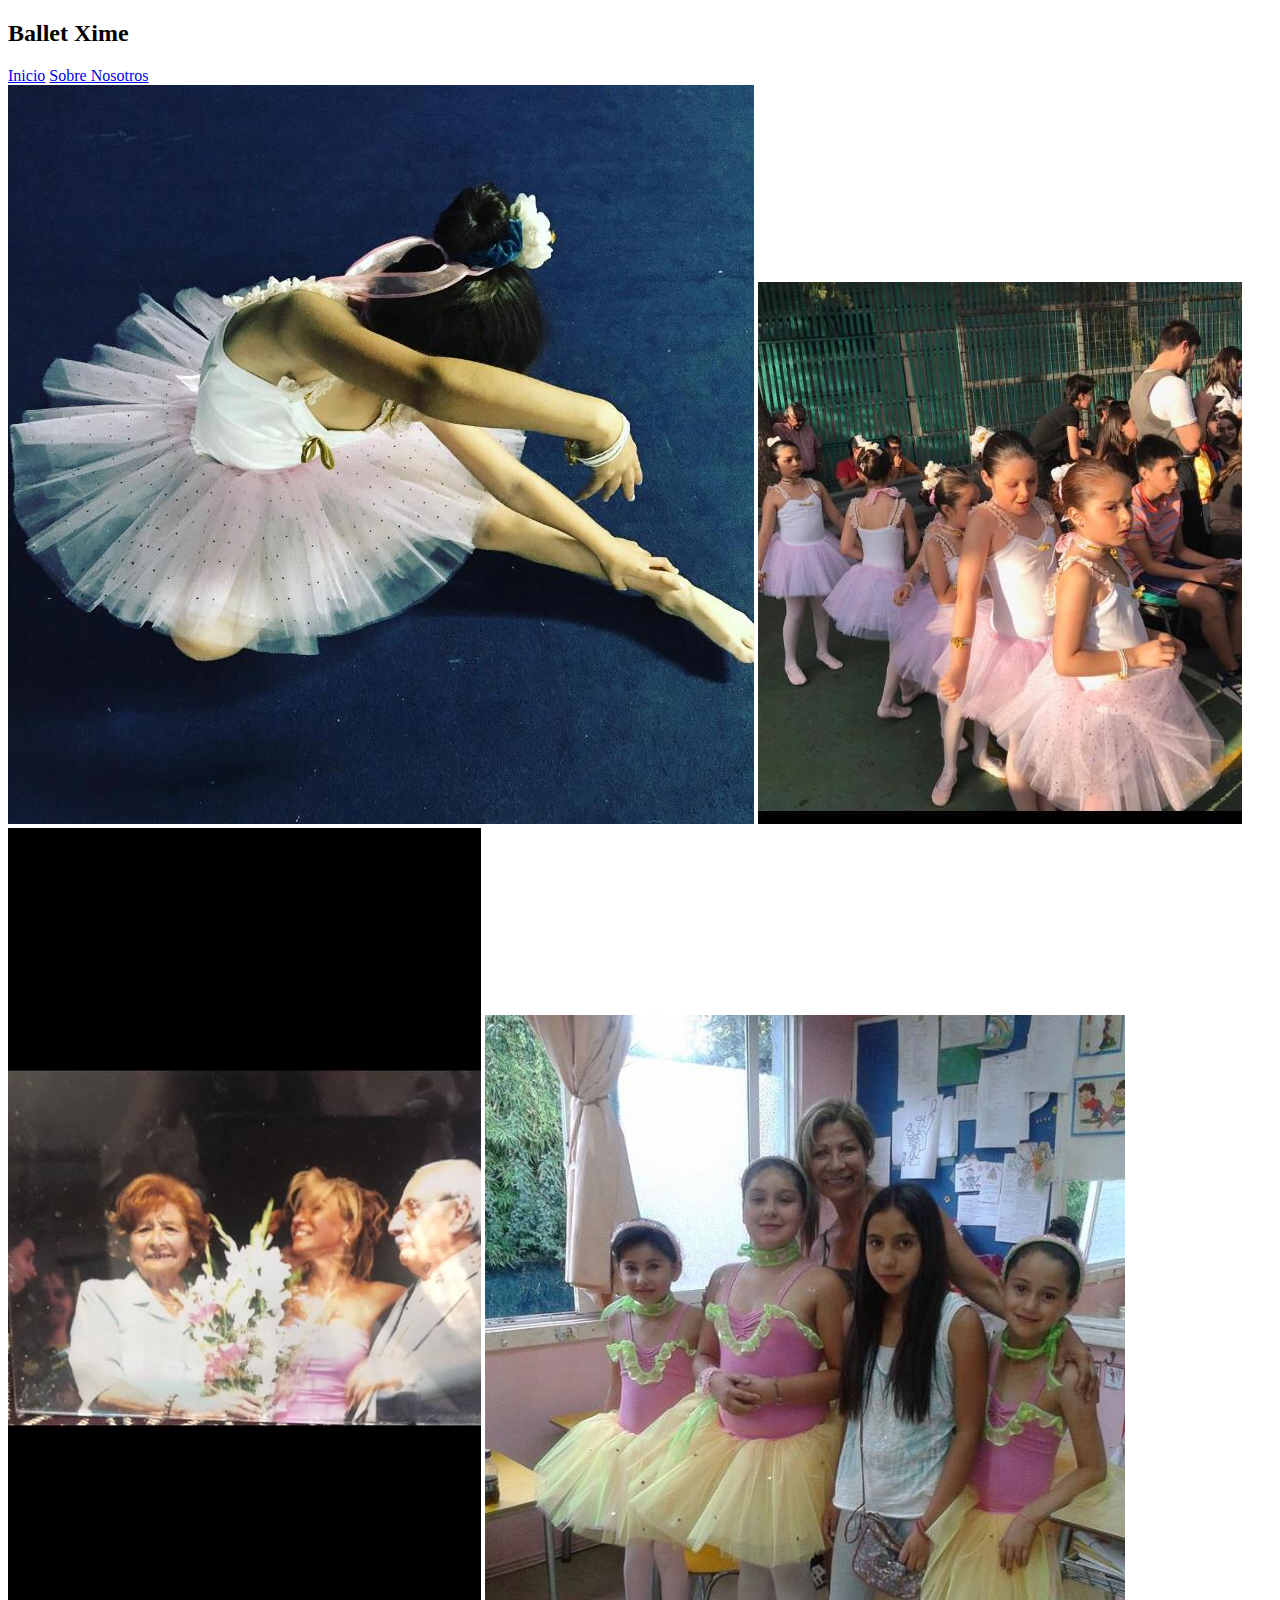
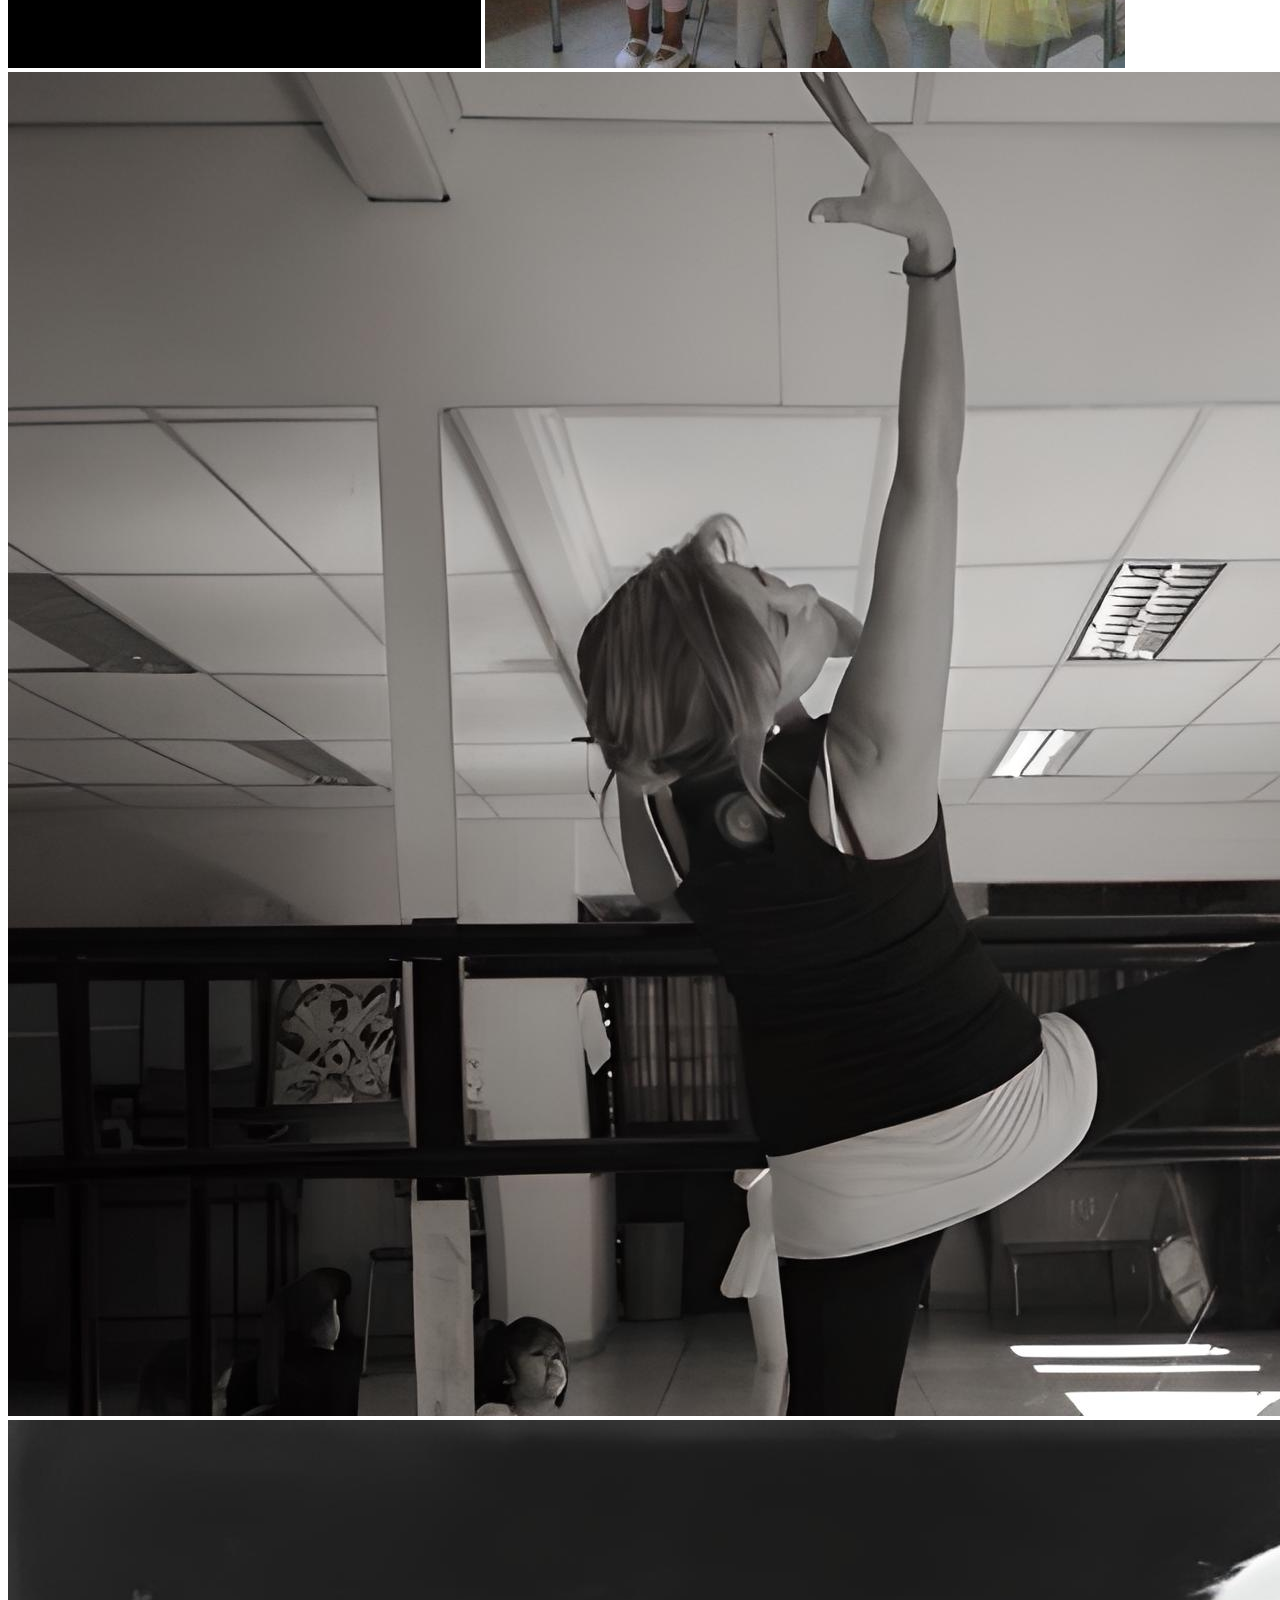
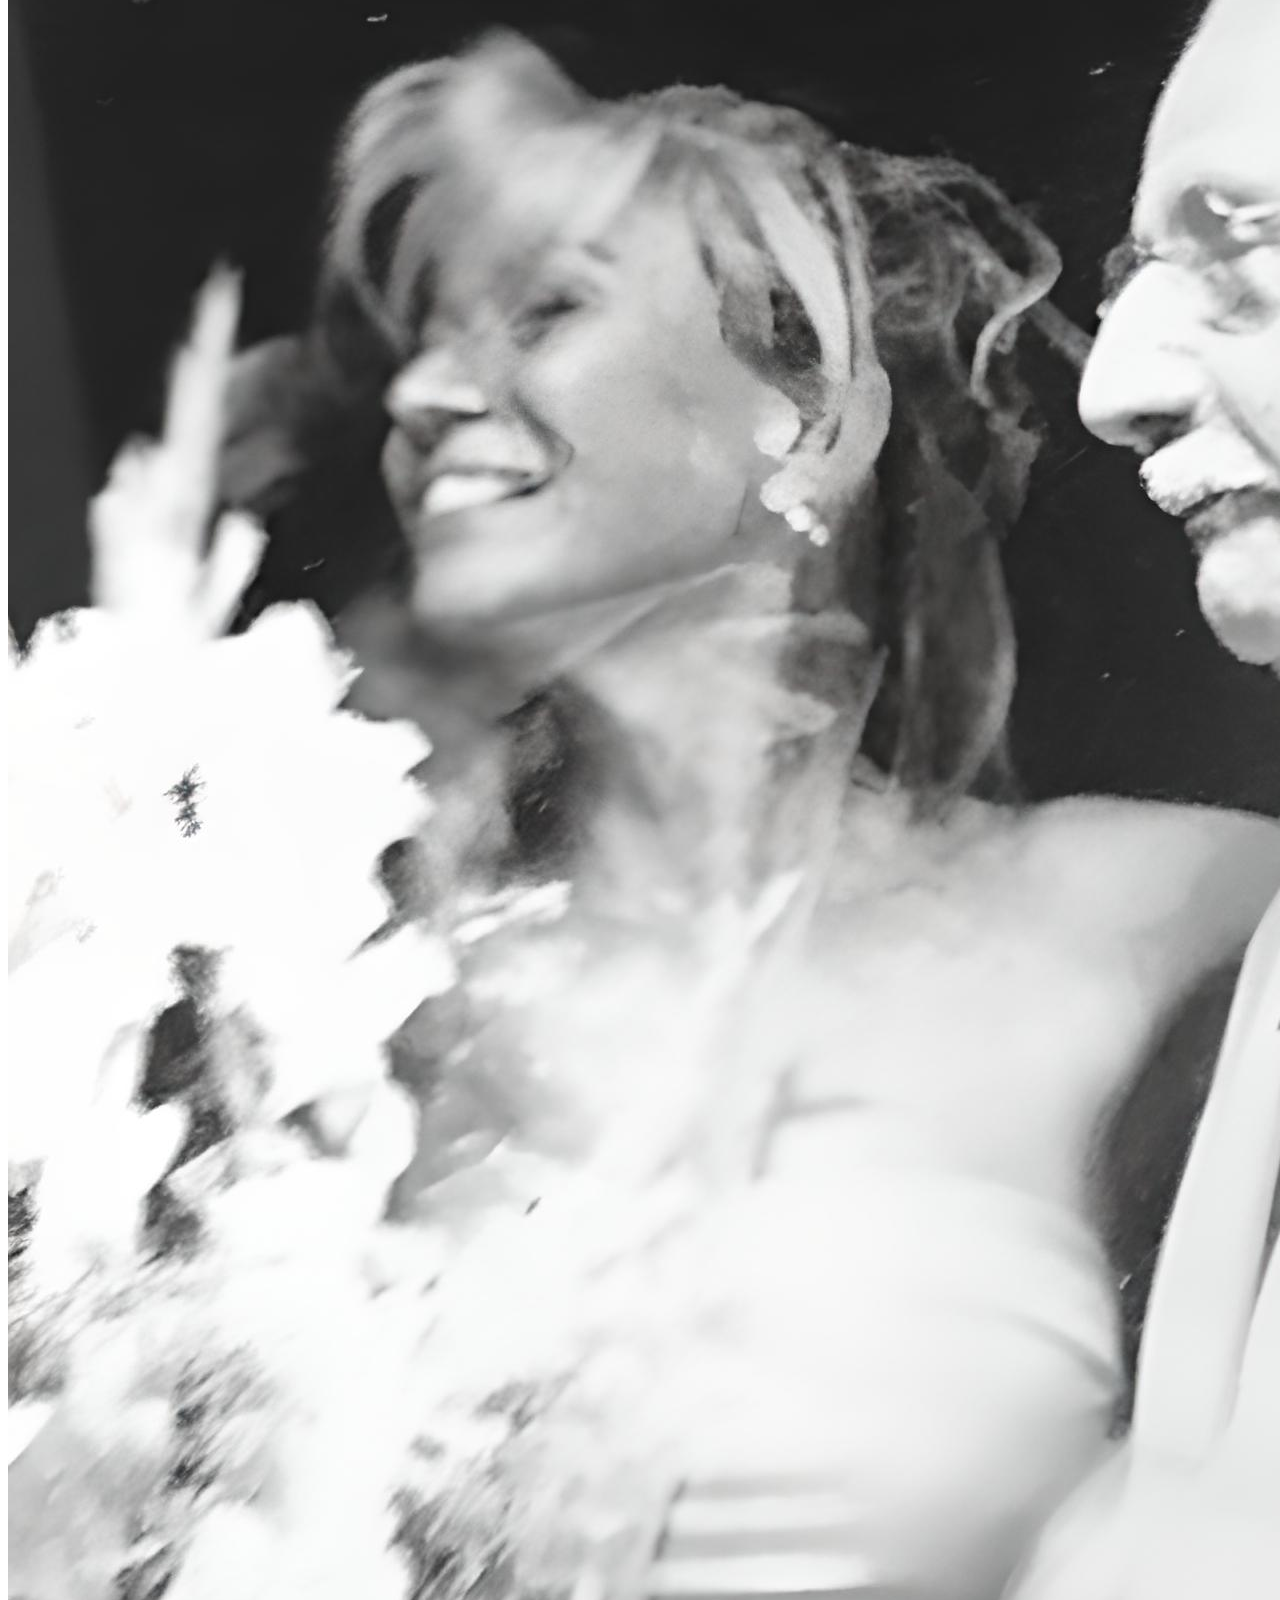
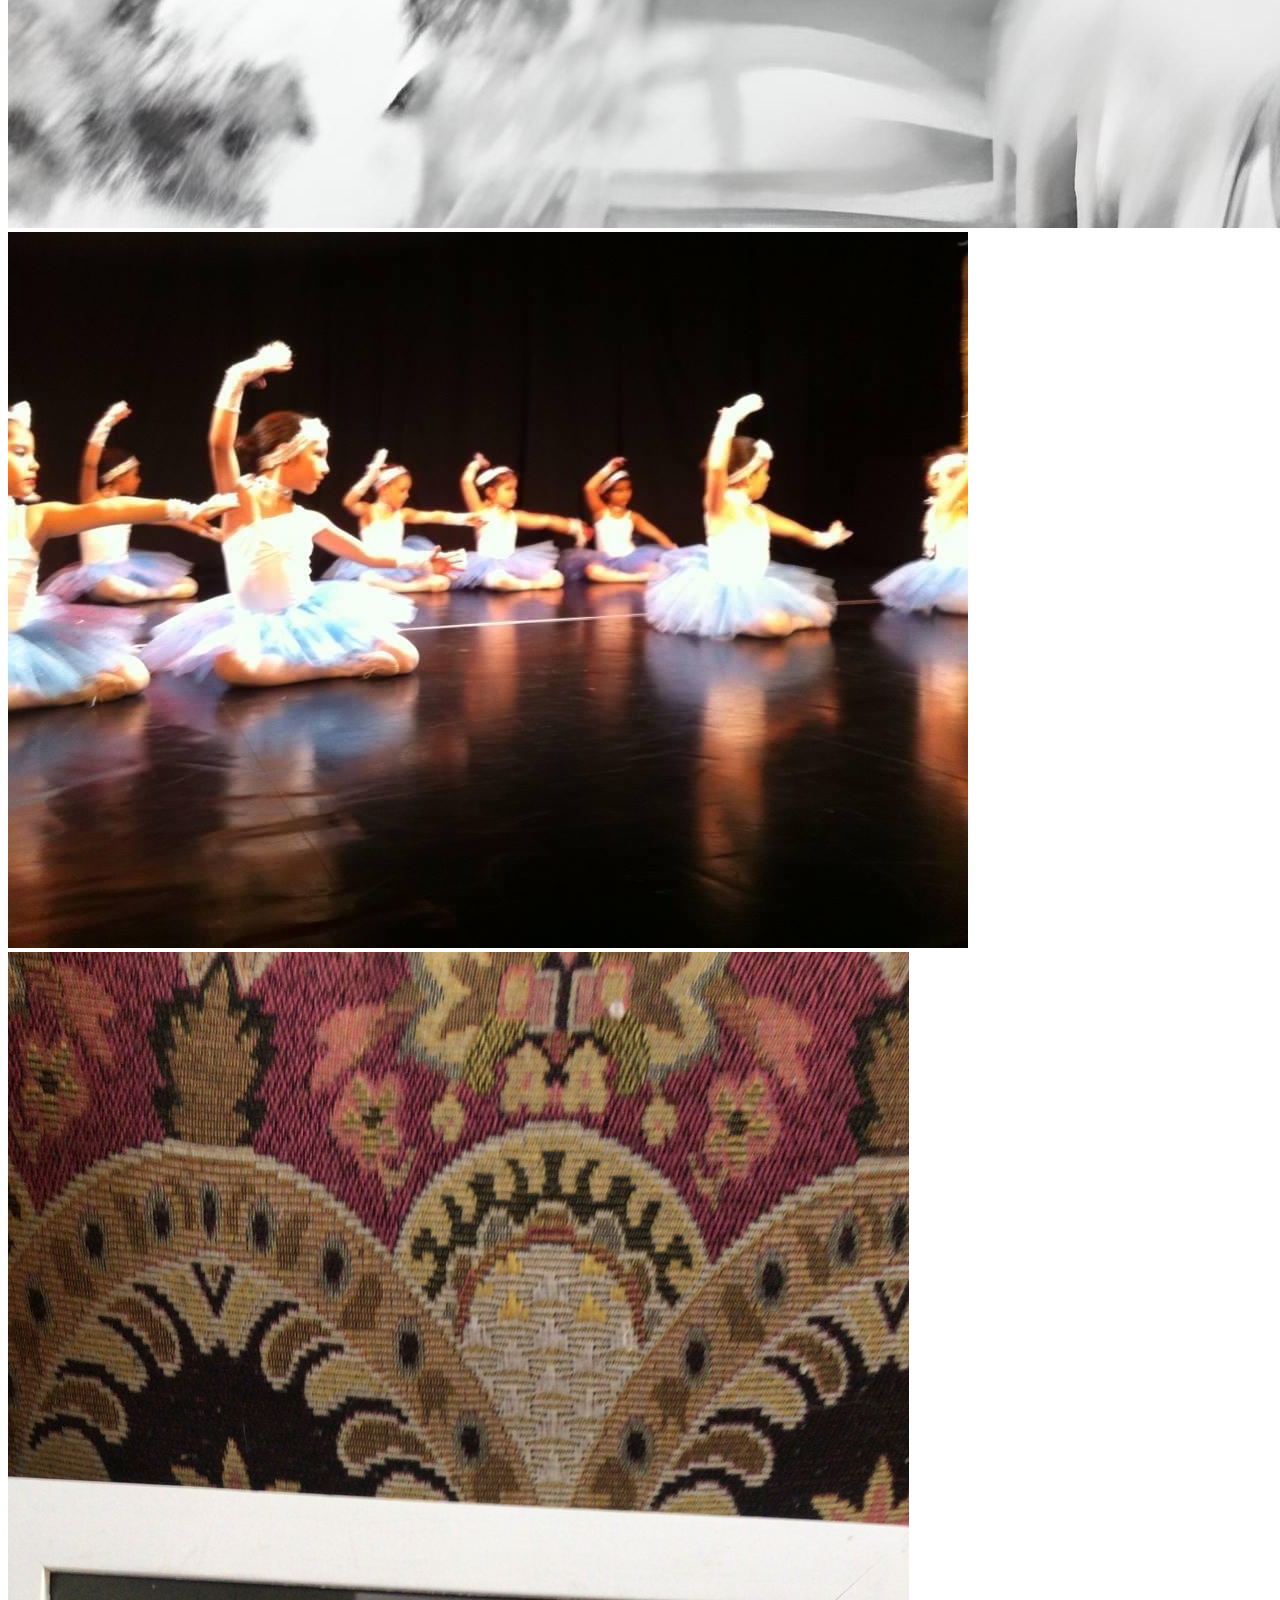
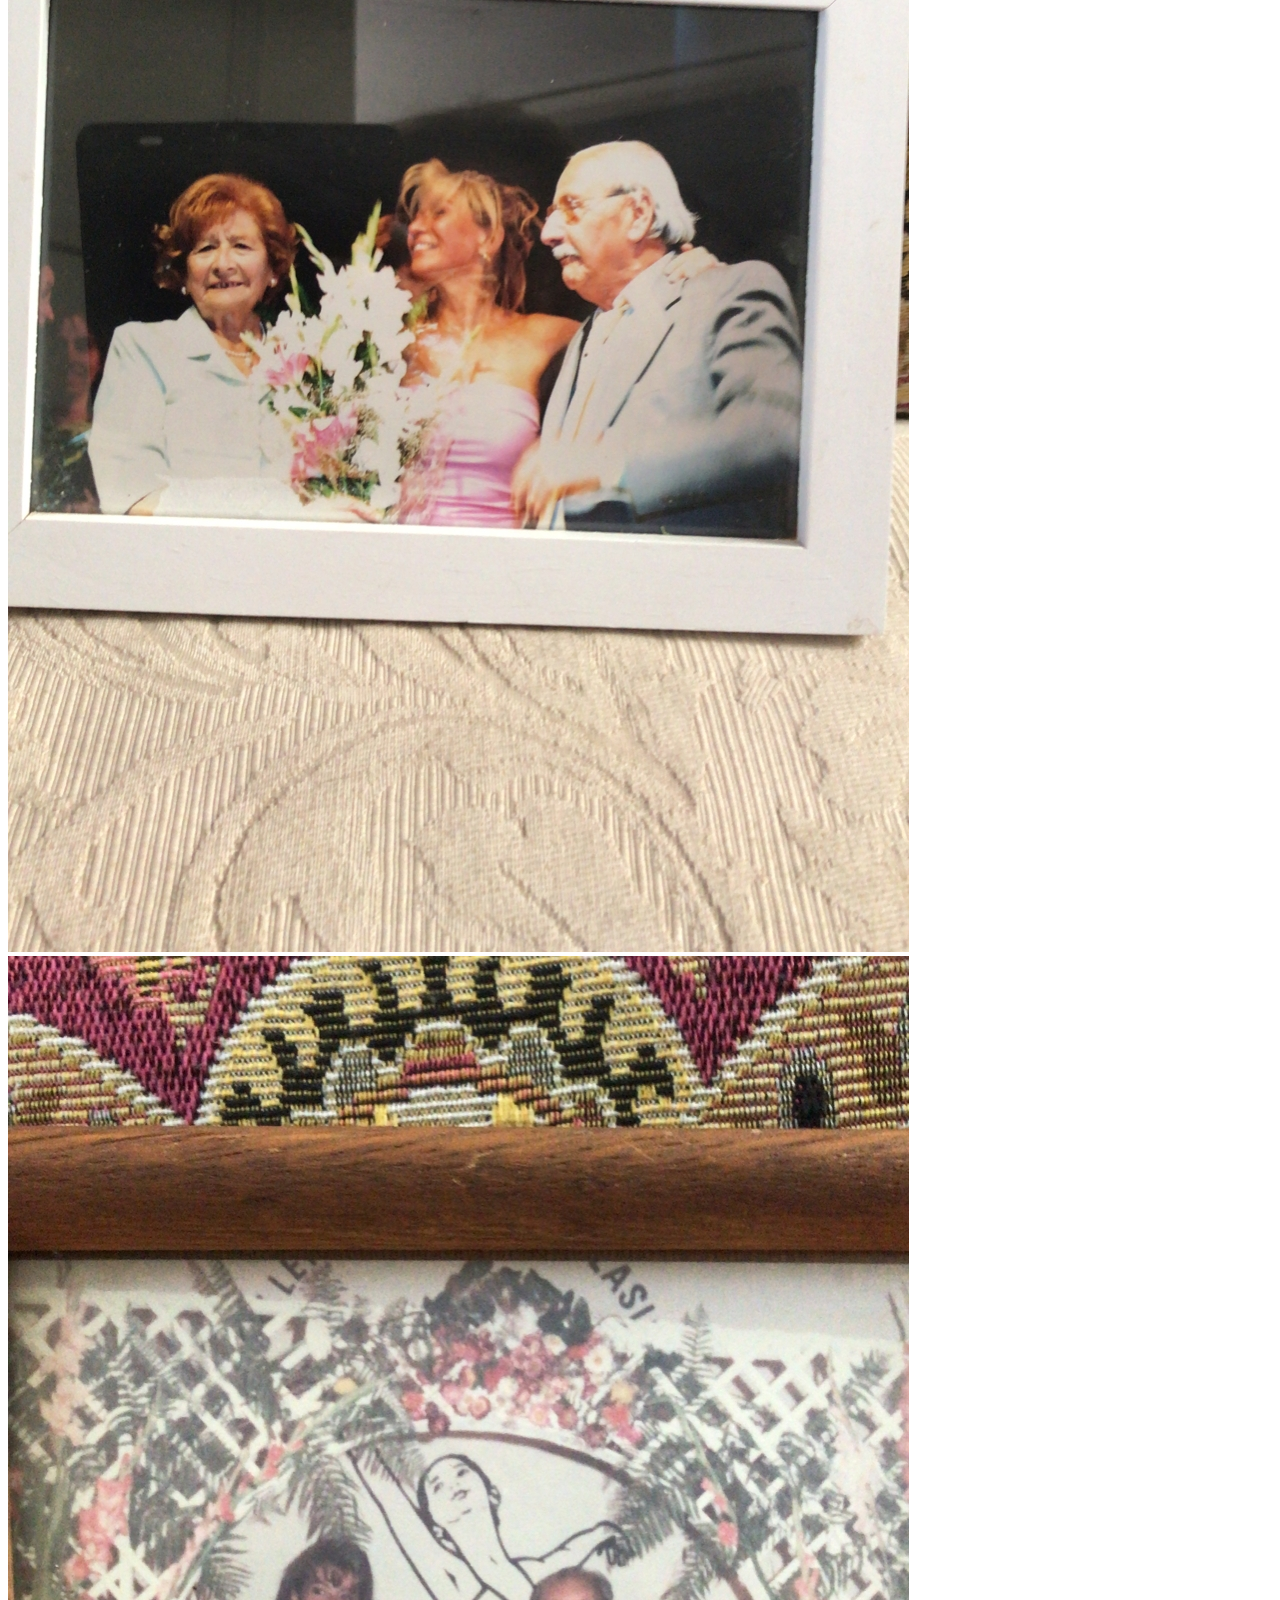
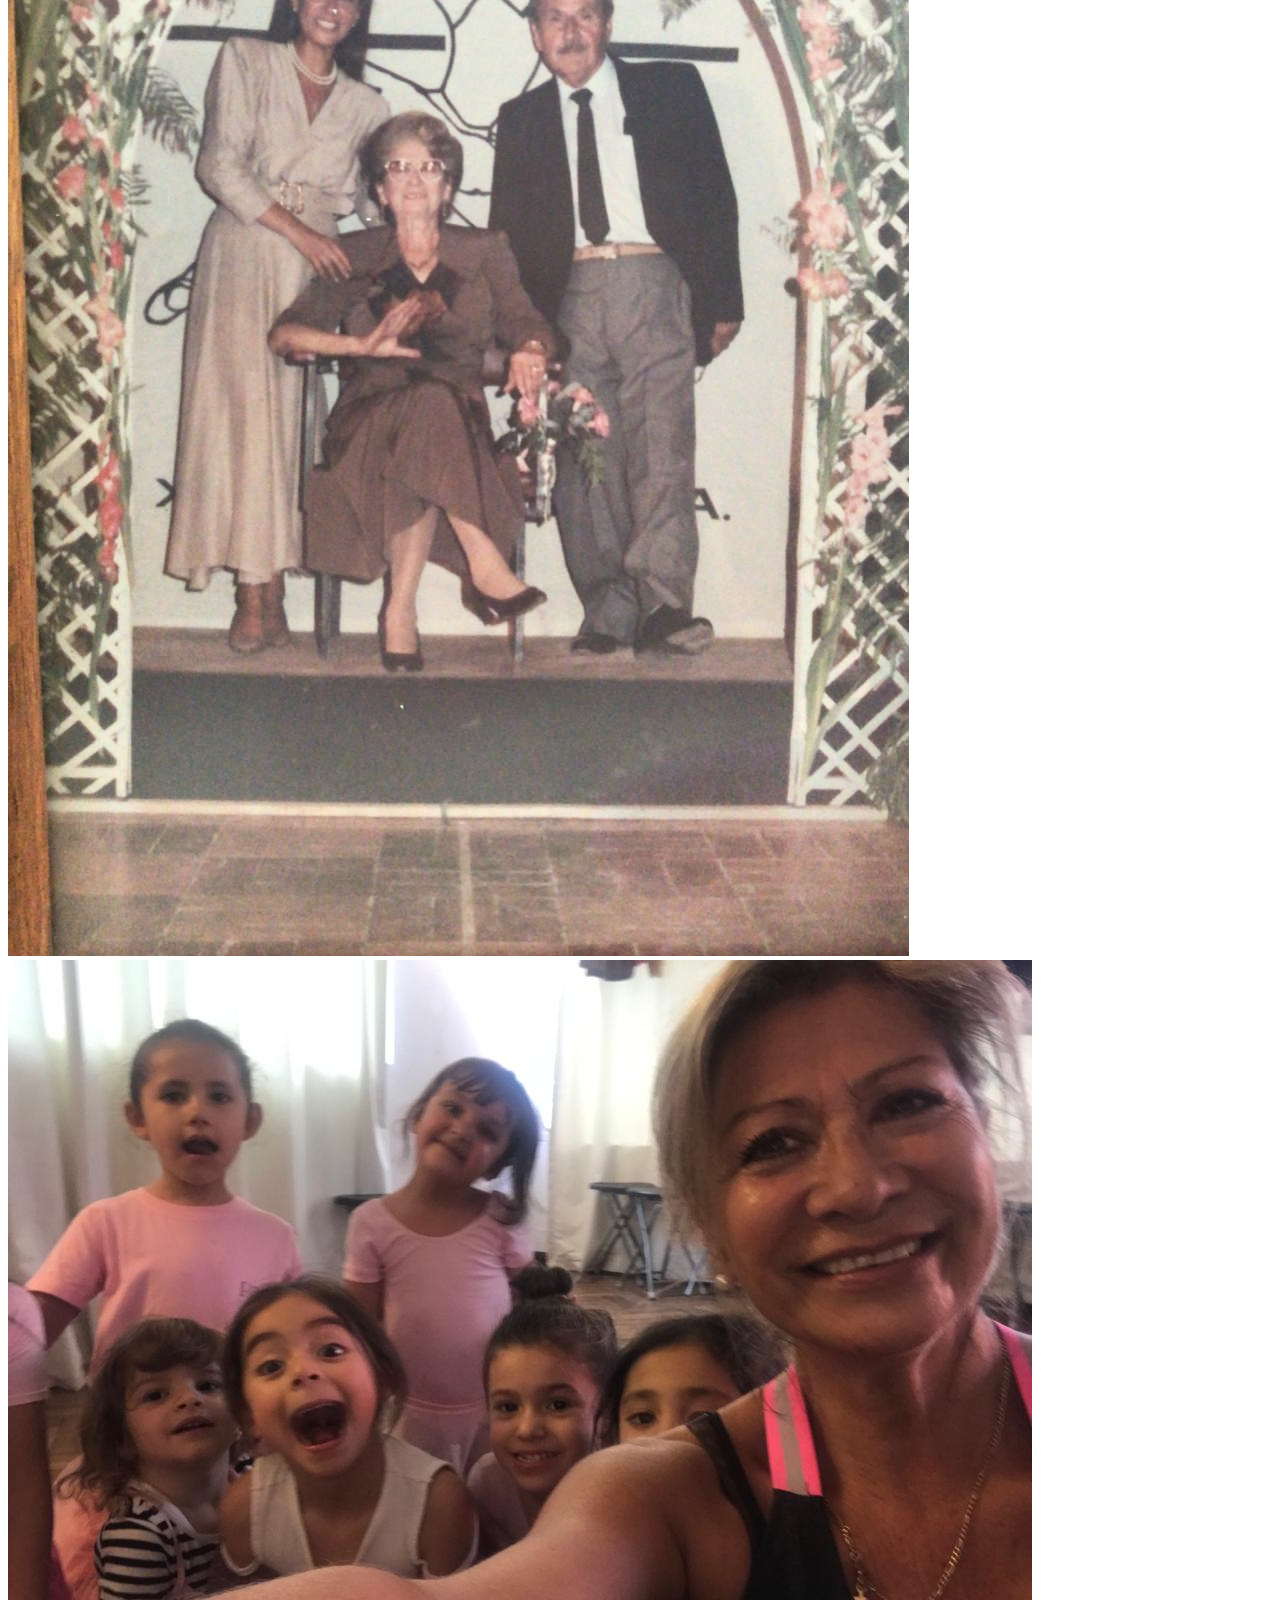
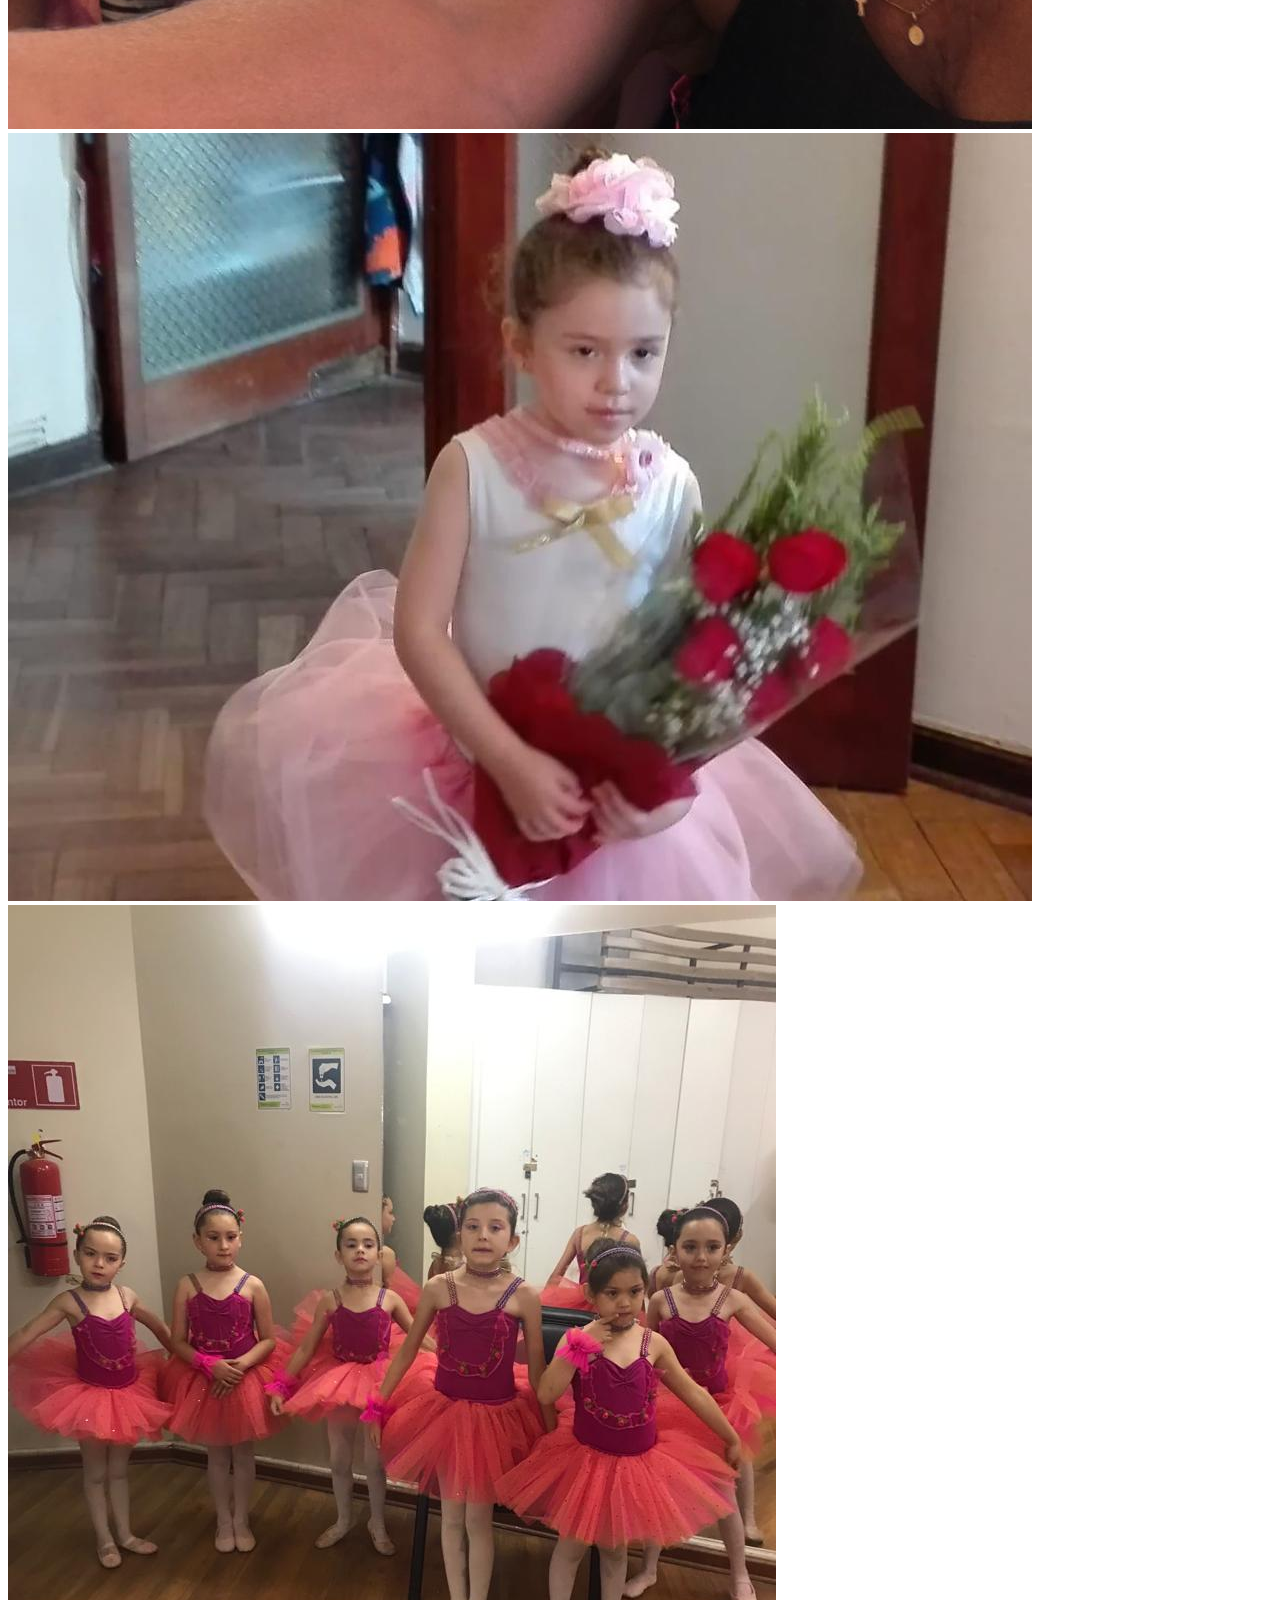
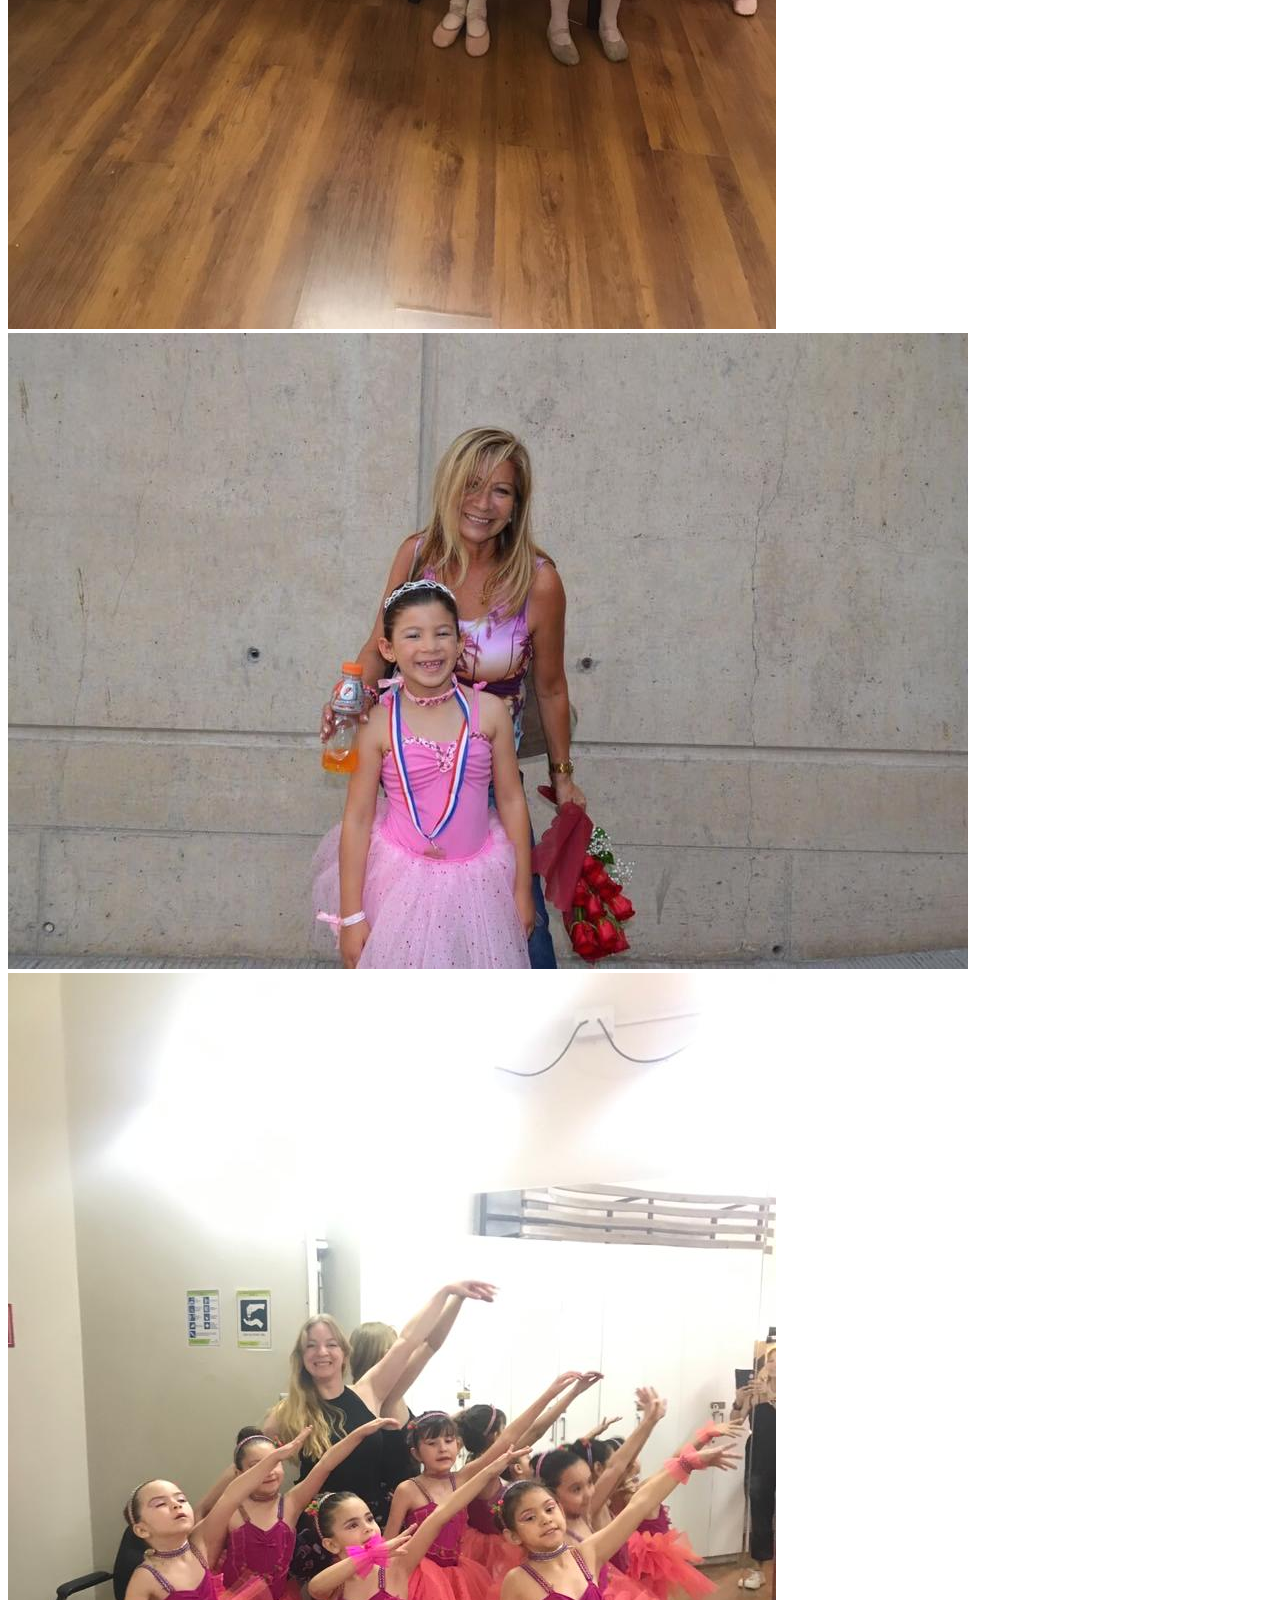
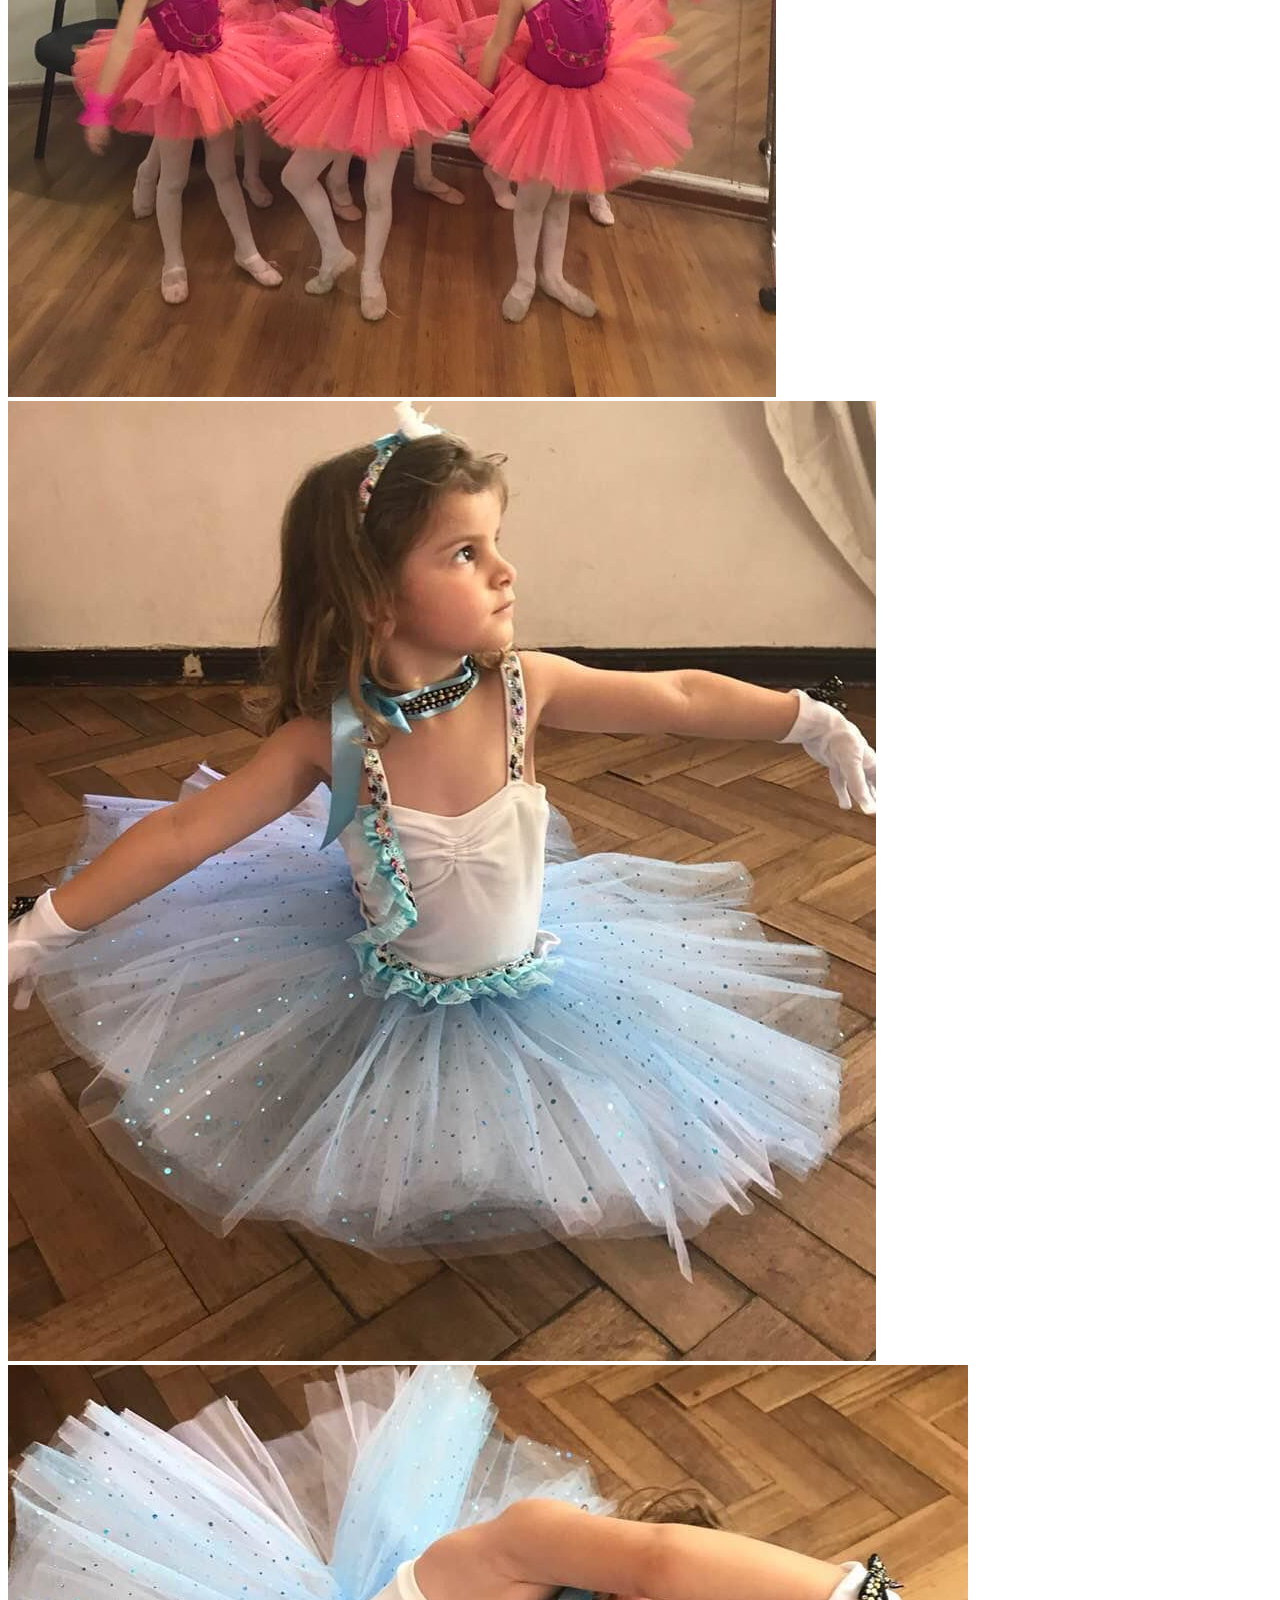
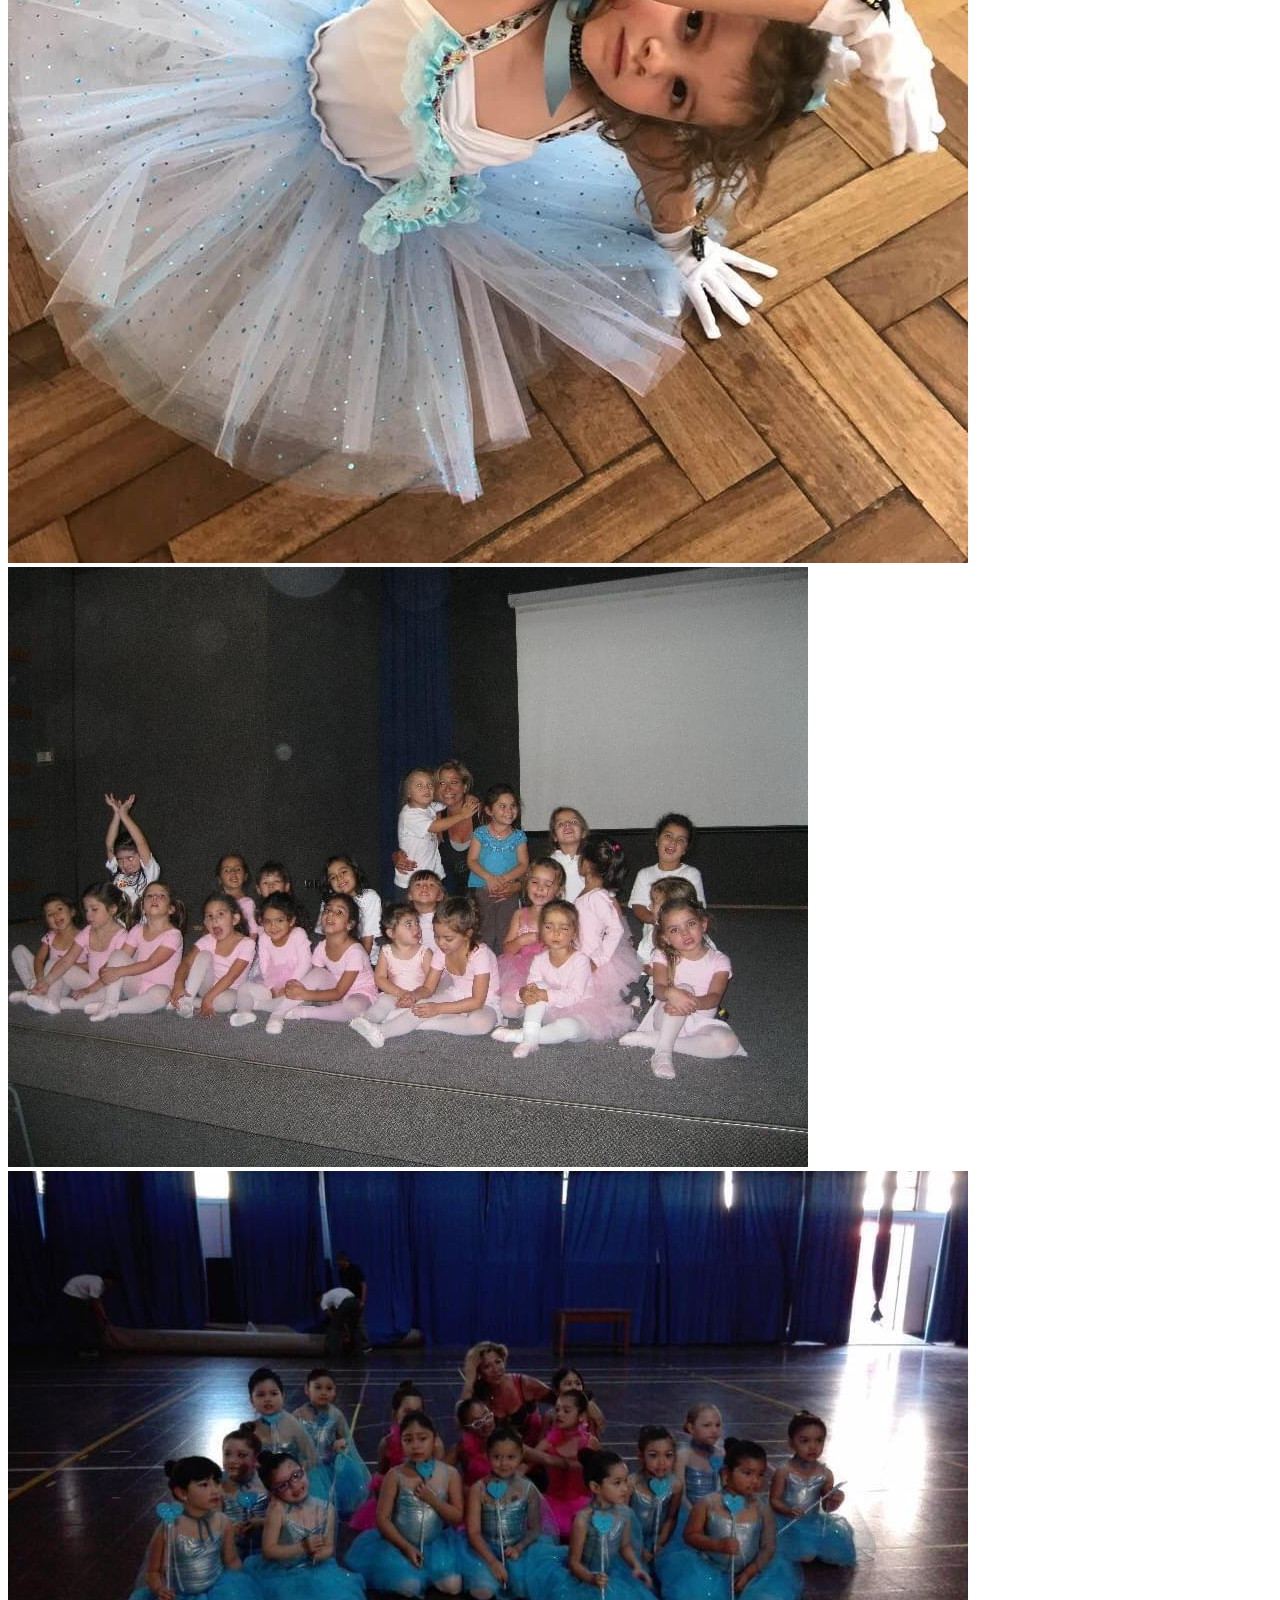
==== presentaciones.html @ ea2ce41e "Add files via upload" ====
<!DOCTYPE html>
<html lang="es">
<head>
    <meta charset="UTF-8">
    <meta http-equiv="X-UA-Compatible" content="IE=edge">
    <meta name="viewport" content="width=device-width, initial-scale=1.0">
    <title>Taller de ballet clásico Ximena Rámirez Aliaga</title>
    <link rel="preconnect" href="https://fonts.googleapis.com">
    <link rel="preconnect" href="https://fonts.gstatic.com" crossorigin>
    <link href="https://fonts.googleapis.com/css2?family=Bad+Script&family=Dancing+Script:wght@400;500;700& display=swap" rel="stylesheet">
    <link rel="stylesheet" href="/css/normalize.css">
    <link rel="stylesheet" href="/css/style.css">
    <link rel="stylesheet" href="/css/presentaciones.css">
</head>
<body>
    <div class="contenedor-navegacion">
        <div class="contenido-navegacion contenedor">
            <div class="logo">
                <h2>Ballet Xime</h2>
            </div>
            <nav class="navegacion ocultar">
                <a href="/all/index.html">Inicio</a>
                <a href="/all/sobreNosotros.html">Sobre Nosotros</a>
            </nav>
            <div class="hamburguesa">
                <span></span><span></span><span></span>
            </div>
        </div>
    </div>
    <section>
        <img src="/asset/img/1.png" alt="ballet">
        <img src="/asset/img/2.png" alt="ballet">
        <img src="/asset/img/3.png" alt="ballet">
        <img src="/asset/img/4.jpeg" alt="ballet">
        <img src="/asset/img/ballet1.png" alt="mujer bailando ballet">
        <img src="/asset/img/ballet2.png" alt="mujer celebra premio">
        <img src="/asset/img/ballet3.png" alt="presentación infantil ballet clásico">
        <img src="/asset/img/WhatsApp Image 2023-01-24 at 1.06.53 PM.jpeg" alt="presentación infantil ballet">
        <img src="/asset/img/WhatsApp Image 2023-01-24 at 1.08.25 PM.jpeg" alt="ballet">
        <img src="/asset/img/5.png" alt="">
        <img src="/asset/img/6.png" alt="">
        <img src="/asset/img/7.jpeg" alt="">
        <img src="/asset/img/8.png" alt="">
        <img src="/asset/img/9.png" alt="">
        <img src="/asset/img/10.png" alt="">
        <img src="/asset/img/11.png" alt="">
        <img src="/asset/img/12.png" alt="">
        <img src="/asset/img/13.png" alt="">
        <img src="/asset/img/14.png" alt="">
    </section>
    <div class="contenedor-nosotros contenedor">
        <div class="texto-nosotros">
            <p class="bienvenida">Bienvenido a</p>
            <h1>Taller de ballet clásico Ximena Rámirez Aliaga</h1>
            <br>
            <h3>OBJETIVO GENERAL</h3>
            <p>Conocer el mundo del ballet clásico en forma dinámica y entretenida, logrando a fin de año mostrar todo lo aprendido en el transcurso del año.</p>
            <br>
            <h3>OBJETIVOS ESPECIFICOS</h3>
            <p>El objetivo de nuestro curso de Ballet clasico es despertar el gusto por el baile y así formar futuras bailarinas. El curso de Pre Ballet introduce a los niñitas en el mundo del ballet clásico a través de la metodología rusa, y sus contenidos de manera general básica.
            </p>
            <br>
            <h3>Metas</h3>
            <ul>
                <li>
                    Lograr posturas
                </li>
                <li>
                    Saber a escuchar música (solfeo)
                </li>
                <li>
                    Lograr ejecutar pasos
                </li>
                <li>
                    Lograr el gusto al ballet de forma entretenida
                </li>
            </ul>
            <br>
            <h3>Indicadores</h3>
            <ul>
                <li>
                    Memoriza los ejercicios planteados tanto en el calentamiento como en inicio, buscando mejorar su desempeño corporal.
                </li>
                <li>
                    Realiza correctamente los ejercicios de clase, mostrando un manejo adecuado del ritmo y la coordinación.
                </li>
                <li>
                    Participa con interés de las actividades de clase, mostrando solidaridad y respeto con el trabajo de sus compañeros.
                </li>
                <li>
                    Asistir a toda las clases para obtener logros.
                </li>
            </ul>
            <br>
            <p>El ballet como expresión de los sentimientos humanos, juega un papel importante en los diferentes procesos de formación de las pequeñas, ya que permite que ellas puedan interactuar y compartir agradablemente espacios que van a trascender en la estructuración de sus gustos y de sus experiencias para desarrollar actitudes frente a las manifestaciones artísticas, hechos que de por sí pueden darse como buenos frutos y obtener grandes logros y experiencia.</p>
        <br>
        <br>
        <br>
        <br>
        </div>

    <script src="/js/main.js"></script>
</body>
</html>
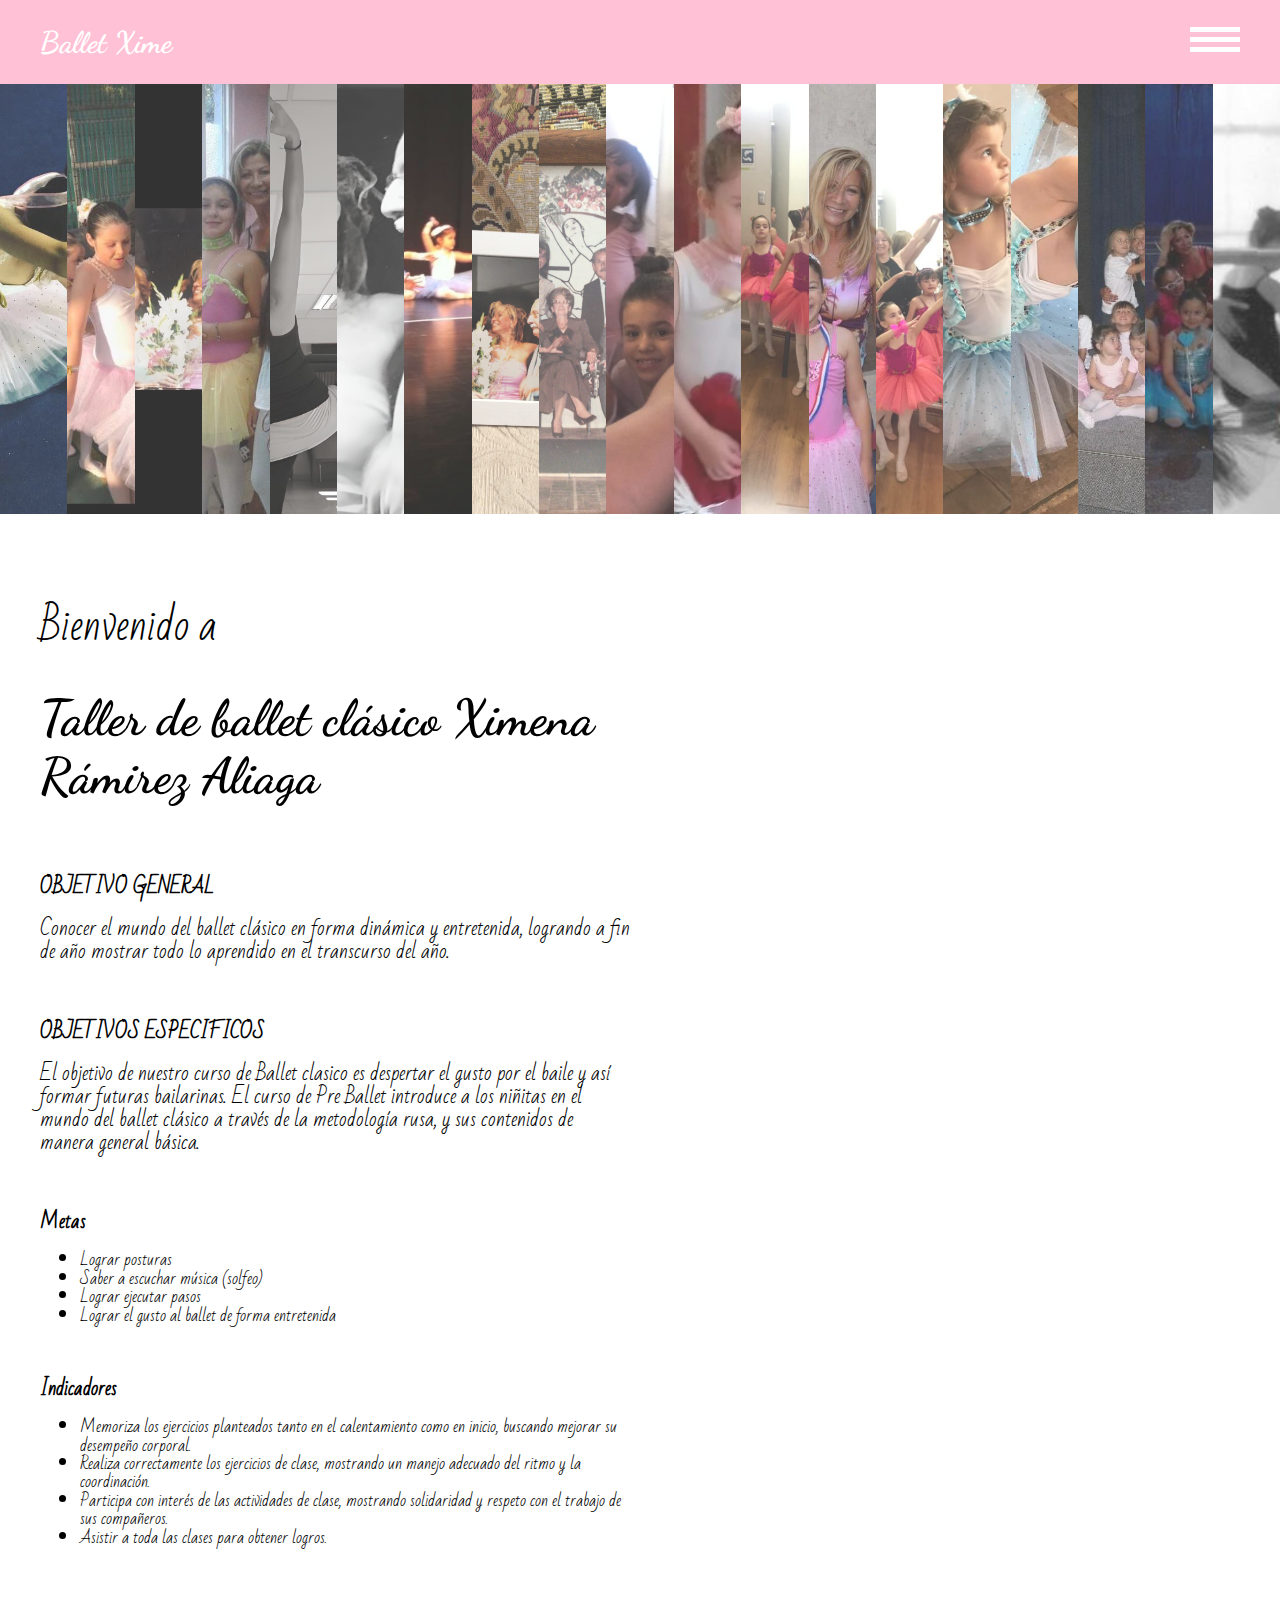
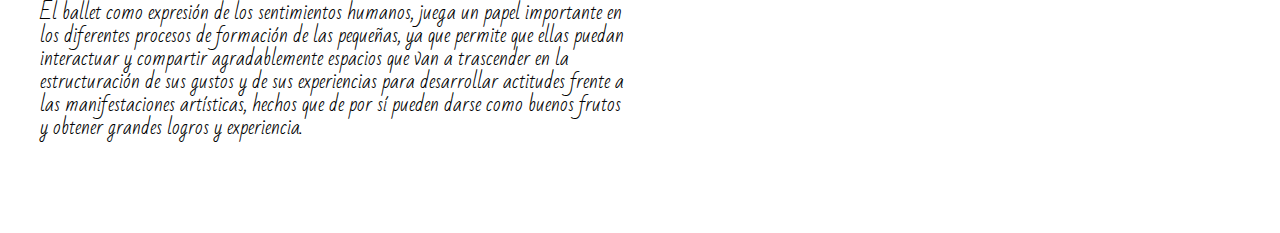
==== commit a6667054: "Update presentaciones.html" ====
--- a/presentaciones.html
+++ b/presentaciones.html
@@ -8,9 +8,9 @@
     <link rel="preconnect" href="https://fonts.googleapis.com">
     <link rel="preconnect" href="https://fonts.gstatic.com" crossorigin>
     <link href="https://fonts.googleapis.com/css2?family=Bad+Script&family=Dancing+Script:wght@400;500;700& display=swap" rel="stylesheet">
-    <link rel="stylesheet" href="/css/normalize.css">
-    <link rel="stylesheet" href="/css/style.css">
-    <link rel="stylesheet" href="/css/presentaciones.css">
+    <link rel="stylesheet" href="css/normalize.css">
+    <link rel="stylesheet" href="css/style.css">
+    <link rel="stylesheet" href="css/presentaciones.css">
 </head>
 <body>
     <div class="contenedor-navegacion">
@@ -19,8 +19,8 @@
                 <h2>Ballet Xime</h2>
             </div>
             <nav class="navegacion ocultar">
-                <a href="/all/index.html">Inicio</a>
-                <a href="/all/sobreNosotros.html">Sobre Nosotros</a>
+                <a href="index.html">Inicio</a>
+                <a href="sobreNosotros.html">Sobre Nosotros</a>
             </nav>
             <div class="hamburguesa">
                 <span></span><span></span><span></span>
@@ -28,25 +28,25 @@
         </div>
     </div>
     <section>
-        <img src="/asset/img/1.png" alt="ballet">
-        <img src="/asset/img/2.png" alt="ballet">
-        <img src="/asset/img/3.png" alt="ballet">
-        <img src="/asset/img/4.jpeg" alt="ballet">
-        <img src="/asset/img/ballet1.png" alt="mujer bailando ballet">
-        <img src="/asset/img/ballet2.png" alt="mujer celebra premio">
-        <img src="/asset/img/ballet3.png" alt="presentación infantil ballet clásico">
-        <img src="/asset/img/WhatsApp Image 2023-01-24 at 1.06.53 PM.jpeg" alt="presentación infantil ballet">
-        <img src="/asset/img/WhatsApp Image 2023-01-24 at 1.08.25 PM.jpeg" alt="ballet">
-        <img src="/asset/img/5.png" alt="">
-        <img src="/asset/img/6.png" alt="">
-        <img src="/asset/img/7.jpeg" alt="">
-        <img src="/asset/img/8.png" alt="">
-        <img src="/asset/img/9.png" alt="">
-        <img src="/asset/img/10.png" alt="">
-        <img src="/asset/img/11.png" alt="">
-        <img src="/asset/img/12.png" alt="">
-        <img src="/asset/img/13.png" alt="">
-        <img src="/asset/img/14.png" alt="">
+        <img src="asset/img/1.png" alt="ballet">
+        <img src="asset/img/2.png" alt="ballet">
+        <img src="asset/img/3.png" alt="ballet">
+        <img src="asset/img/4.jpeg" alt="ballet">
+        <img src="asset/img/ballet1.png" alt="mujer bailando ballet">
+        <img src="asset/img/ballet2.png" alt="mujer celebra premio">
+        <img src="asset/img/ballet3.png" alt="presentación infantil ballet clásico">
+        <img src="asset/img/WhatsApp Image 2023-01-24 at 1.06.53 PM.jpeg" alt="presentación infantil ballet">
+        <img src="asset/img/WhatsApp Image 2023-01-24 at 1.08.25 PM.jpeg" alt="ballet">
+        <img src="asset/img/5.png" alt="">
+        <img src="asset/img/6.png" alt="">
+        <img src="asset/img/7.jpeg" alt="">
+        <img src="asset/img/8.png" alt="">
+        <img src="asset/img/9.png" alt="">
+        <img src="asset/img/10.png" alt="">
+        <img src="asset/img/11.png" alt="">
+        <img src="asset/img/12.png" alt="">
+        <img src="asset/img/13.png" alt="">
+        <img src="asset/img/14.png" alt="">
     </section>
     <div class="contenedor-nosotros contenedor">
         <div class="texto-nosotros">
@@ -99,6 +99,6 @@
         <br>
         </div>
 
-    <script src="/js/main.js"></script>
+    <script src="js/main.js"></script>
 </body>
-</html>+</html>
--- a/css/style.css
+++ b/css/style.css
@@ -0,0 +1,522 @@
+:root{
+    --rosadoChicle: #fc6998;
+    --blanco: #ffff;
+    --rosadoPalido: #ffc1d5;
+    --oscuro: #0000;
+    --titulo: 'Dancing Script', cursive;
+    --parrafo: 'Bad Script', cursive;
+}
+
+html{
+    box-sizing: border-box;
+    /*1rem = 10px*/
+    font-size: 62.5%;
+}
+body{
+    font-size: 1.6rem;
+    overflow-x: hidden;
+}
+
+*,*::after, *::before{
+    box-sizing: inherit;
+}
+/*globales*/
+.contenedor{
+    max-width: 120rem;
+    margin: 0 auto;
+    width: 95%;
+}
+
+ul{
+    font-family: var(--parrafo);
+}
+
+h1,h2{
+    font-family: var(--titulo);
+}
+h3, p, a{
+    font-family: var(--parrafo);
+}
+
+img{
+    max-width: 100%;
+}
+
+.ocultar{
+    display: none;
+}
+.btn-cerrar{
+    font-size: 3rem;
+    font-weight: bold;
+    color: var(--blanco);
+    position: absolute;
+    top: 0;
+    right: 50px;
+    user-select: none;
+
+}
+.pantalla-completa{
+    position: absolute;
+    top: 0;
+    left: 0;
+    bottom: 0;
+    right: 0;
+    background-color: rgba(0,0,0,.5);
+    z-index: 4;
+}
+
+@keyframes desplazamiento {
+    0%{
+        transform: translateX(100%);
+    }
+
+    100%{
+        transform:translateX(0);
+    }
+}
+
+.btn-cerrar:hover{
+    cursor: pointer;
+}
+.btn{
+    text-decoration: none;
+    color: var(--blanco);
+    font-size: 2rem;
+    text-transform: capitalize;
+    padding: 1rem 5rem;
+    border-radius: 5px;
+    transition: all .3s ease-in-out;
+}
+
+@media(min-width: 768px) {
+    .btn{
+        font-size: 2.2rem;
+    }
+}
+.bordes{
+    border: 3px solid var(--blanco);
+}
+@media(min-width: 768px) {
+    .bordes{
+        border: 4px solid var(--blanco);
+    }
+}
+/*encabezado*/
+.contenedor-navegacion{
+    background-color: var(--rosadoPalido);
+    position: relative;
+    z-index: 5;
+  
+}
+.contenido-navegacion{
+    display: flex;
+    align-items: center;
+    justify-content: space-between;
+    
+   
+}
+.logo h2, .navegacion a {
+  color: var(--blanco);  
+}
+.logo h2{
+    font-size: 3rem;
+}
+.navegacion a{
+    text-decoration: none;
+    font-size: 2.2rem;
+    padding: 1.5rem;
+    padding-left: 4rem;
+    display: block;
+    transition: color .3s ease-in-out;
+    text-align: center;
+}
+
+@media(min-width: 768px) {
+    .navegacion a{
+        text-align: left;
+    }
+}
+.navegacion a:nth-child(even):hover{
+    color: var(--rosadoPalido);
+}
+.navegacion a:nth-child(odd):hover{
+    color: var(--rosadoPalido);
+}
+.navegacion a:first-of-type{
+    margin-top: 5rem;
+}
+.navegacion{
+    position: absolute;
+    top: 0;
+    right: 0;
+    bottom: 0;
+    height: 100vh;
+    width: 40rem;
+    padding: 3rem 4rem;
+    background-color: var(--rosadoPalido);
+    animation: desplazamiento .5s ease-in-out;
+}
+
+.hamburguesa:hover{
+    cursor: pointer;
+}
+
+.hamburguesa span{
+    background-color: var(--blanco);
+    display: block;
+    width: 5rem;
+    height: .5rem;
+    margin-bottom: .5rem;
+}
+
+/*video*/
+.contenido-header{
+    position: relative;
+}
+
+.contenido-header::before{
+    content: '';
+    position: absolute;
+    top:0;
+    left: 0;
+    right: 0;
+    bottom: 0;
+    background-color: rgba(0,0,0,.5);
+}
+
+.texto-encabezado{
+    position: absolute;
+    z-index: 2;
+    width: 100%;
+    height: 80%;
+    display: flex;
+    flex-direction: column;
+    align-items: center;
+    justify-content: center;
+}
+.texto-encabezado h2{
+    color: var(--blanco);
+    font-size: 4rem;
+}
+
+@media(min-width: 768px) {
+    .texto-encabezado h2{
+        font-size: 8rem;
+    }
+}
+
+video{
+    width: 100%;
+    height: 100%;
+}
+
+/*sobre nosotros*/
+.contenedor-nosotros{
+    
+    padding-top: 5rem;
+}
+@media(min-width: 768px) {
+    .contenedor-nosotros{
+        display: flex;
+         justify-content: space-between;
+    }   
+}
+.texto-nosotros, .imagenes-nosotros{
+   
+    flex: 0 0 calc(50% - 1rem) ;
+}
+.texto-nosotros .bienvenida{
+    font-size: 4rem;
+    color: var(--verde);
+    text-align: center;
+}
+@media(min-width: 768px) {
+    .texto-nosotros .bienvenida{
+        text-align: left;
+    }
+}
+.texto-nosotros h1{
+    font-size: 5rem;
+    text-align: center;
+}
+@media(min-width: 768px) {
+    .texto-nosotros h1{
+        text-align: left;
+    }
+}
+.texto-nosotros p{
+    font-size: 2rem;
+    text-align: center;
+}
+@media(min-width: 768px) {
+    .texto-nosotros p{
+        text-align: left;
+    }
+}
+.imagenes-nosotros{
+    display: flex;
+    justify-content: space-between;
+}
+.imagenes-nosotros img{
+    border-radius: 5px;
+}
+.imagen1, .imagenes2{
+    flex: 0 0 calc(50% - 1rem);
+}
+.imagenes2 img{
+    margin-bottom: 1rem;
+}
+.menu{
+    padding-top: 4rem;
+}
+/*platillos*/
+.texto-platillos{
+    text-align: center;
+    font-size: 5rem;
+}
+
+.botones-platillos{
+    display: flex;
+    flex-wrap: wrap;
+    justify-content: space-between;
+}
+.botones-platillos button{
+    flex: 0 0 calc(50% - 1rem);
+    padding: 1rem 3rem;
+}
+@media(min-width: 768px) {
+    .botones-platillos{
+        display: inline-block;
+    }
+    .botones-platillos button{
+        flex: unset;
+    }
+}
+@media(min-width: 768px) {
+    .platillos{
+        display: flex;
+        justify-content: space-between;
+        flex-wrap:wrap;
+    }
+}
+.platillo{
+    flex: 0 0 calc(33.3% - 1rem);
+    border: 1px solid #e1e1e1;
+    padding: 2rem;
+    border-radius: 5px;
+}
+.platillo h2{
+    text-align: center;
+}
+.platillo p{
+    font-size: 1.8rem;
+}
+.precio{
+    display: flex;
+    justify-content: space-between;
+}
+.precio p{
+    font-weight: bold;
+    font-size: 2rem;
+}
+.precio button{
+    padding:1rem;
+    border-radius: 5px;
+    border: none;
+    background-color: var(--rojo);
+    color: var(--blanco);
+    height: 3.8rem;
+}
+.separador{
+    background-image: url('../assets/img/ensalada.webp');
+    background-size: cover;
+    background-position: center center;
+    background-repeat: no-repeat;
+    position: relative;
+    z-index: 2;
+}
+.separador::before{
+    content: '';
+    position: absolute;
+    top: 0;
+    right: 0;
+    left: 0;
+    bottom: 0;
+    background-color: rgba(0,0,0,.5);
+    z-index: -1;
+}
+
+.contenido-separador{
+    padding: 5rem;
+}
+
+.contenido-separador h2{
+    font-size: 4rem;
+    color: var(--blanco);
+    text-align: center;
+}
+@media(min-width: 768px) {
+    .contenido-separador h2{
+        text-align: left;
+        font-size: 5rem;
+        color: var(--blanco);
+    }
+}
+.contenido-separador p{
+    color: var(--blanco);
+    font-size: 3rem;
+    text-align: center;
+}
+@media(min-width: 768px) {
+    .contenido-separador p{
+        text-align: left;
+    }
+}
+
+/*seccion del chef*/
+.chef h2{
+    background-color: var(--rojo);
+    display: inline-block;
+    padding: 1rem 3rem;
+    color: var(--blanco);
+    font-size: 4rem;
+}
+@media(min-width: 768px) {
+    .contenido-chef{
+        display: flex;
+        justify-content: space-between;
+    }
+}
+.texto-chef, .imagen-chef{
+    flex: 0 0 calc(50% - 1rem);
+}
+.texto-chef h3{
+    font-size: 3rem;
+
+}
+.texto-chef p{
+    font-size: 2rem;
+    
+}
+.formulario-contacto{
+    padding-top: 5rem;
+}
+/*formulario contacto*/
+@media(min-width: 768px) {
+    .formulario-contacto{
+        display: flex;
+    }
+}
+.informacion-contacto{
+    display: flex;
+    flex-direction: column;
+    justify-content: center;
+    align-items: center;
+}
+
+.informacion-contacto, .formulario{
+    flex: 0 0 calc(50% - 1rem);
+}
+.informacion-contacto{
+    background-color: var(--rosadoPalido);
+    padding: 2rem;
+}
+
+.informacion-contacto h3, .informacion-contacto p, .redes-sociales i{
+    color: var(--blanco);
+}
+.informacion-contacto h3{
+    font-size: 4rem;
+    font-family: var(--titulos);
+}
+
+.informacion-contacto p{
+    font-size: 2.2rem;
+  
+}
+.informacion-contacto i{
+    margin-right: 1rem;
+}
+
+.redes-sociales{
+    font-size: 3rem;
+}
+
+.formulario{
+    padding: 5rem;
+}
+
+.input-formulario label{
+    display: block;
+    font-size: 2rem;
+    font-family: var(--parrafos);
+    margin-bottom: 1.5rem;
+}
+
+.input-formulario input, .input-formulario textarea{
+    width: 100%;
+}
+.input-formulario input, .input-formulario textarea{
+    padding: 1rem 1.6rem;
+    border: 1px solid #e1e1e1;
+    border-radius: 5px;
+    outline: none;
+    font-family: var(--parrafos);
+}
+.input-formulario textarea{
+    height: 20rem;
+    resize:none;
+}
+
+.pie-pagina{
+    margin-top: 5rem;
+    background-color: var(--rosadoChicle);
+    padding: 5rem;
+}
+@media(min-width:768px){
+    .contenedor-piepagina{
+        display: flex;
+        justify-content: space-between;
+    }
+
+}
+.info{
+    flex: 0 0 calc(25% - 1rem);
+    margin-bottom: 2rem;
+}
+.info h3, .info p{
+    color: var(--blanco);
+    text-align: center;
+}
+.info h3{
+    font-size: 2.2rem;
+}
+.info p{
+    font-size: 1.8rem;
+}
+
+.redes-pie{
+    text-align: center;
+}
+.info input[type="email"]{
+    font-family: var(--parrafos);
+    display: inline-block;
+    margin-bottom: 1rem;
+    padding: 1rem;
+    border-radius: 5px;
+    outline: none;
+    width: 100%;
+}
+
+.info input[type="submit"]{
+    padding: .5rem 2rem;
+    font-size: 1.8rem;
+    border-radius: 0;
+}
+.footer{
+    text-align: center;
+    background-color: var(--rosadoPalido);
+    color: var(--blanco);
+    padding: 2rem;
+    font-size: 2rem;
+}--- a/css/presentaciones.css
+++ b/css/presentaciones.css
@@ -0,0 +1,20 @@
+section{
+    display: flex;
+    width: 1500 px;
+    height: 430px;
+}
+
+section img{
+    width: 0px;
+    flex-grow: 1;
+    object-fit: cover;
+    opacity: .8;
+    transition: .5s ease;
+}
+
+section img:hover{
+    cursor: crosshair;
+    width: 450px;
+    opacity: 1;
+    filter: contrast(120%);
+}